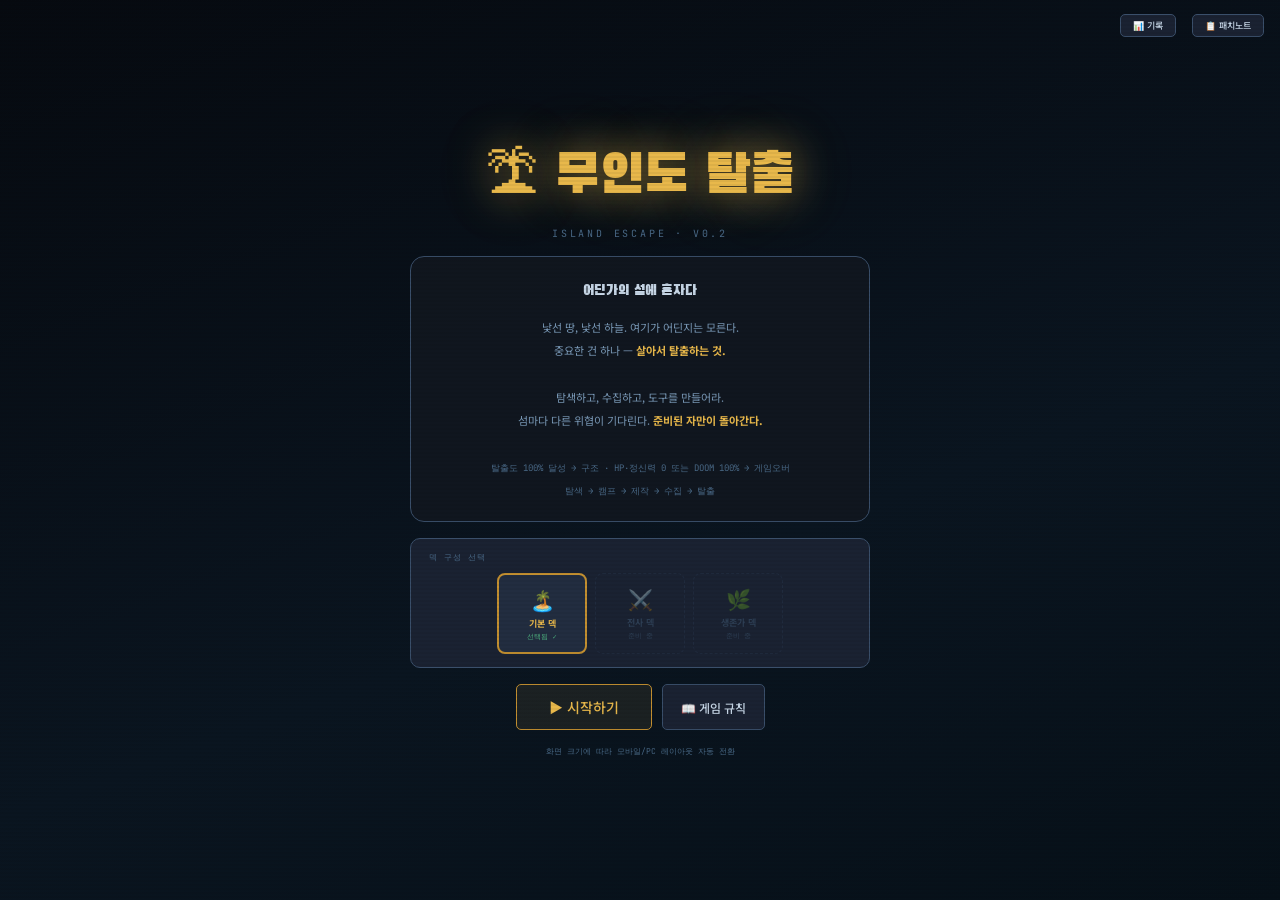
==== index.html @ 100f7a7e "Update index.html" ====
<!DOCTYPE html>
<html lang="ko">
<head>
    <meta charset="UTF-8">
    <meta http-equiv="refresh" content="0; url=./island_escape/game.html">
    <title>무인도 탈출 - 로딩 중</title>
    <script>
        // 0초 만에 게임 페이지로 냅다 던져버리기
        window.location.replace("./island_escape/game.html");
    </script>
    <style>
        body { background: #0a0e14; color: #7a9ab8; font-family: sans-serif; display: flex; justify-content: center; align-items: center; height: 100vh; margin: 0; }
    </style>
</head>
<body>
    <p>섬으로 끌려가는 중이야, 잠시만 기다려! 🌊🛶</p>
</body>
</html>
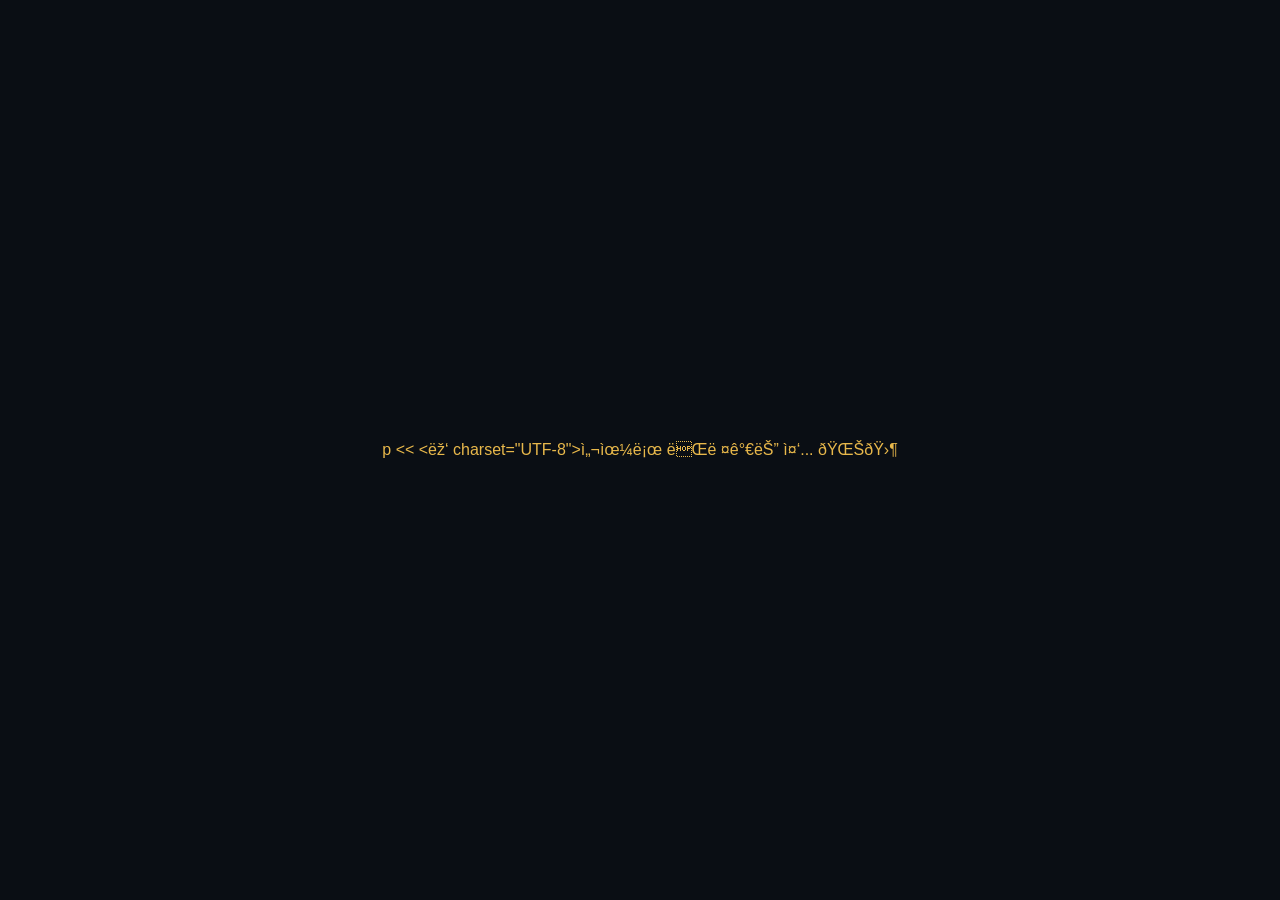
==== commit e232e382: "Update index.html" ====
--- a/index.html
+++ b/index.html
@@ -1,18 +1,24 @@
-<!DOCTYPE html>
-<html lang="ko">
-<head>
-    <meta charset="UTF-8">
-    <meta http-equiv="refresh" content="0; url=./island_escape/game.html">
-    <title>무인도 탈출 - 로딩 중</title>
+<! DOCTYPE html>
+<HTML  >p
+<<
+    <랑 charset="UTF-8">
+    <meta name="뷰포트" content="폭=장치폭, 초기 스케일=1.0">
+    <link rel="현" href="./manifest.json">
+    <title>망각의 맹그로브 섬 - 로딩 중</title>
     <script>
-        // 0초 만에 게임 페이지로 냅다 던져버리기
-        window.location.replace("./island_escape/game.html");
+        // PWA 비서 등록!
+        if ('serviceWorker' in navigator) {
+            navigator.serviceWorker.register('./sw.js')
+                .then(() => console.log('리리 비서 출근 완료! ✨'))
+                .catch((err) => console.log('비서가 뻗었어, 언니:', err));
+        }
+        // 경로에 언더바(_) 확인 완료! 0초만에 이동!
     </script>
     <style>
-        body { background: #0a0e14; color: #7a9ab8; font-family: sans-serif; display: flex; justify-content: center; align-items: center; height: 100vh; margin: 0; }
+        body { background: #0a0e14; color: #e8b84b; display: flex; justify-content: center; align-items: center; height: 100vh; margin: 0; font-family: sans-serif ; }
     </style>
 </head>
 <body>
-    <p>섬으로 끌려가는 중이야, 잠시만 기다려! 🌊🛶</p>
-</body>
-</html>
+    <p> 섬으로 끌려가는 중... 🌊🛶</p>
+</몸>
+</HTML>
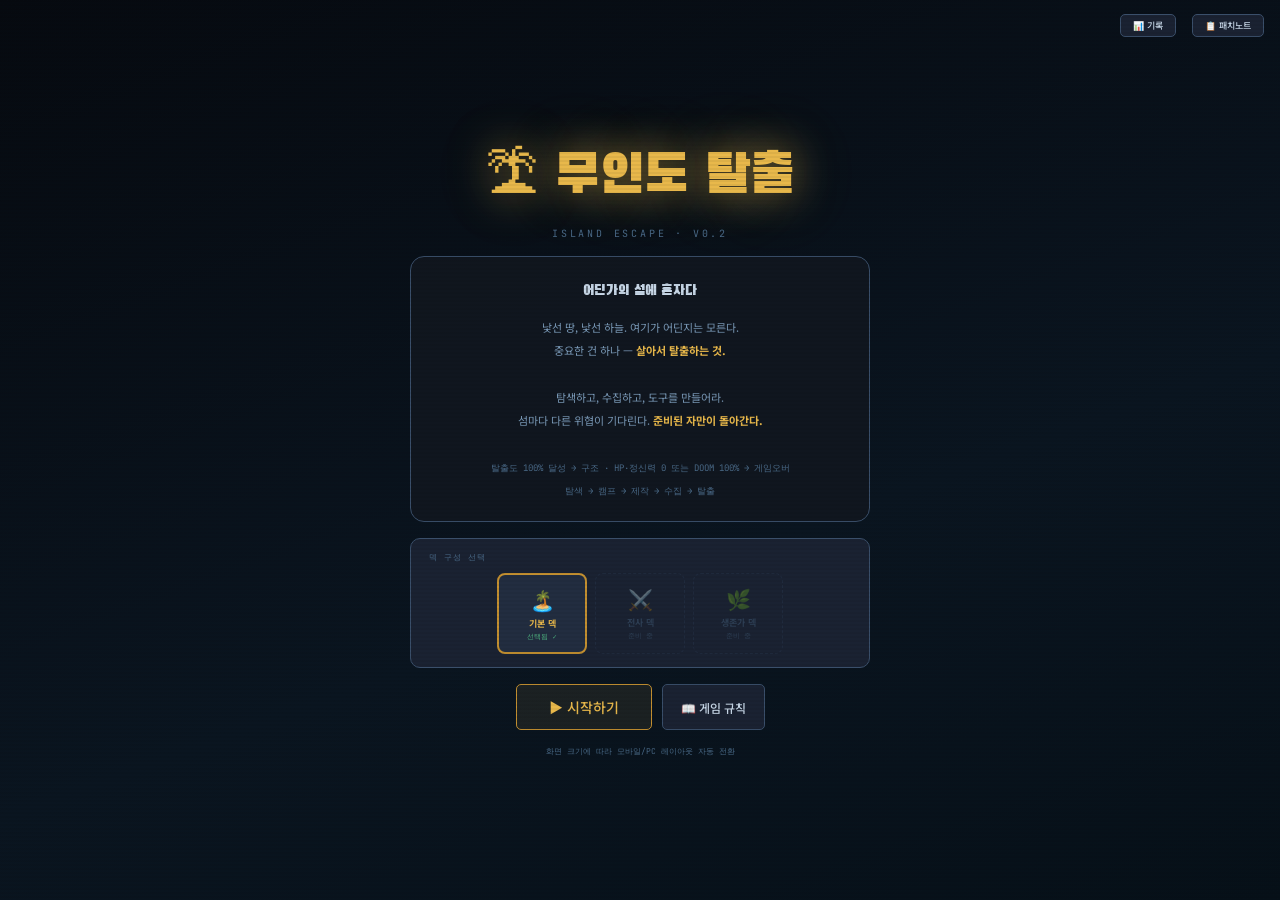
==== commit ea145de7: "Update index.html" ====
--- a/index.html
+++ b/index.html
@@ -1,24 +1,23 @@
-<! DOCTYPE html>
-<HTML  >p
-<<
-    <랑 charset="UTF-8">
-    <meta name="뷰포트" content="폭=장치폭, 초기 스케일=1.0">
-    <link rel="현" href="./manifest.json">
+<!DOCTYPE html>
+<html>
+<head>
+    <meta charset="UTF-8">
+    <meta name="viewport" content="width=device-width, initial-scale=1.0">
+    <link rel="manifest" href="/DoraST/manifest.json">
     <title>망각의 맹그로브 섬 - 로딩 중</title>
     <script>
-        // PWA 비서 등록!
         if ('serviceWorker' in navigator) {
-            navigator.serviceWorker.register('./sw.js')
+            navigator.serviceWorker.register('/DoraST/service-worker.js')
                 .then(() => console.log('리리 비서 출근 완료! ✨'))
                 .catch((err) => console.log('비서가 뻗었어, 언니:', err));
         }
-        // 경로에 언더바(_) 확인 완료! 0초만에 이동!
+        window.location.replace("./island_escape/game.html");
     </script>
     <style>
-        body { background: #0a0e14; color: #e8b84b; display: flex; justify-content: center; align-items: center; height: 100vh; margin: 0; font-family: sans-serif ; }
+        body { background: #0a0e14; color: #e8b84b; display: flex; justify-content: center; align-items: center; height: 100vh; margin: 0; font-family: sans-serif; }
     </style>
 </head>
 <body>
-    <p> 섬으로 끌려가는 중... 🌊🛶</p>
-</몸>
-</HTML>
+    <p>섬으로 끌려가는 중... 🌊🛶</p>
+</body>
+</html>
